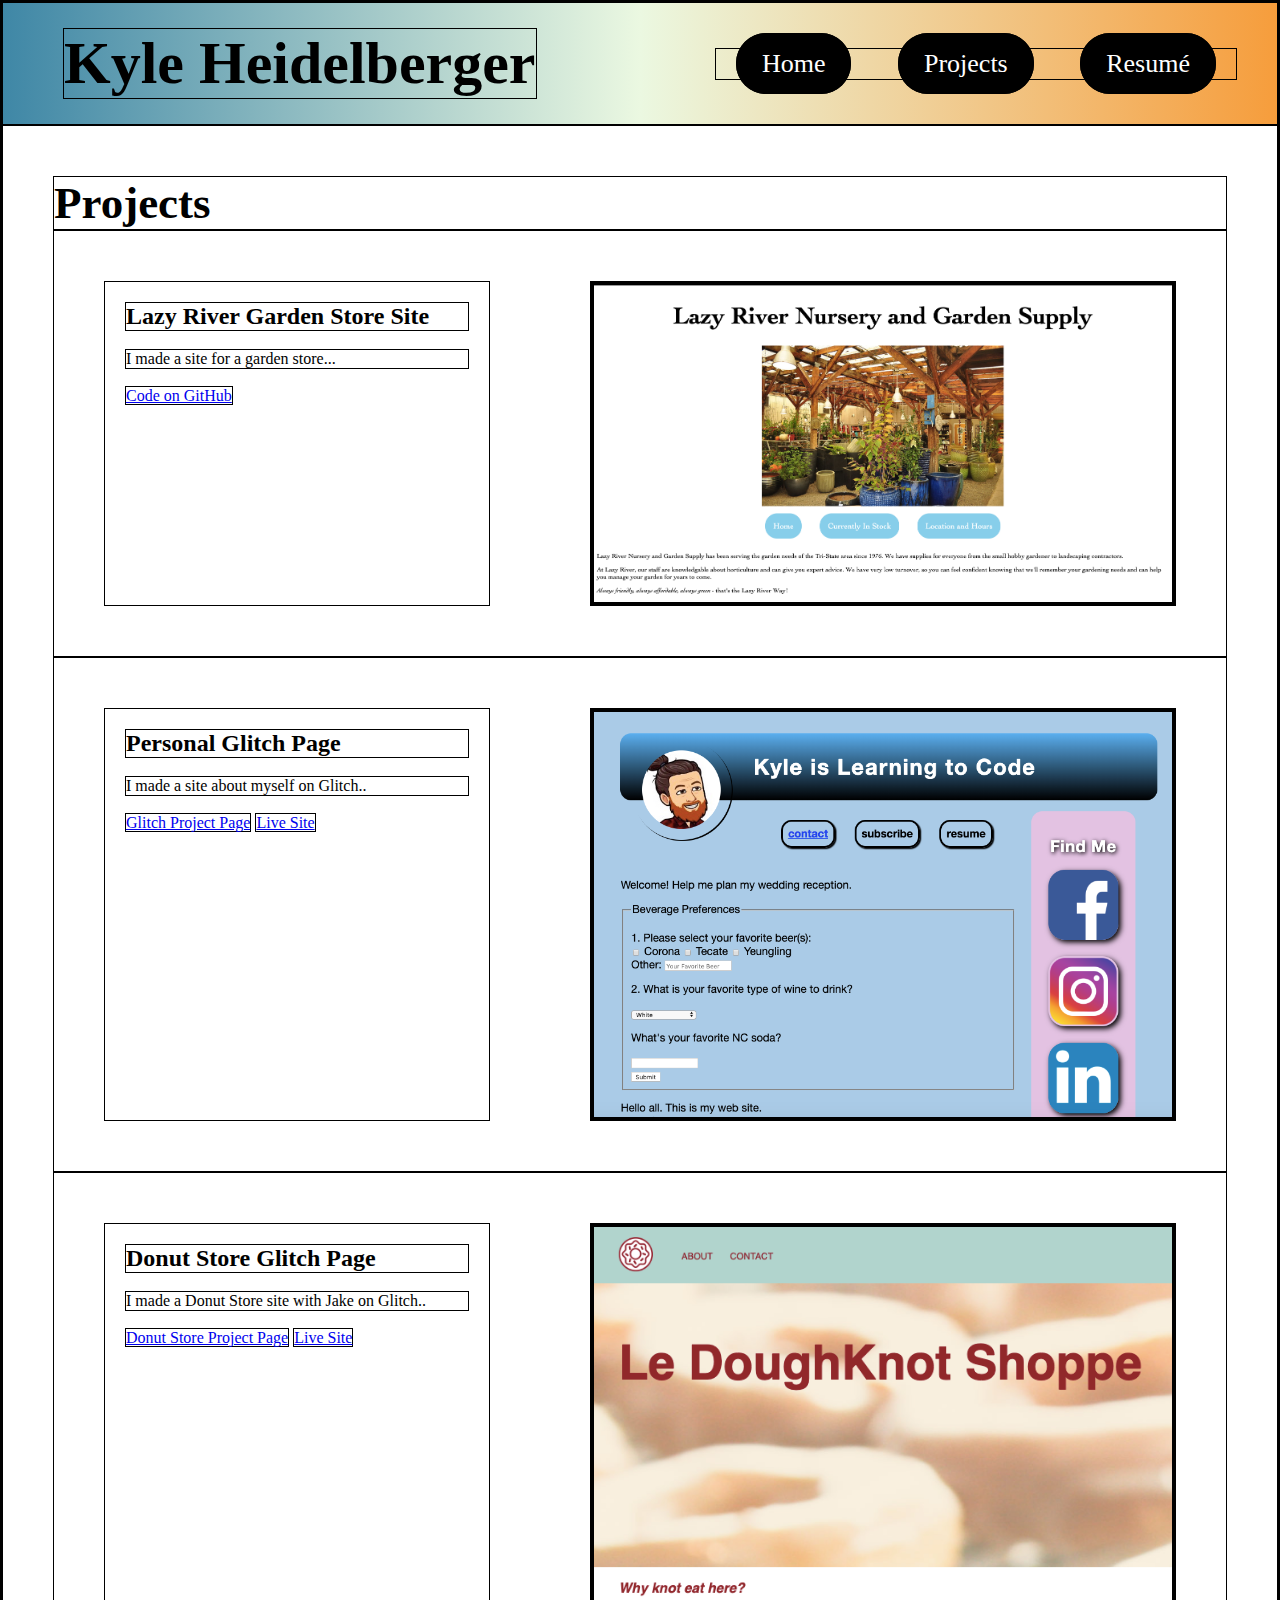
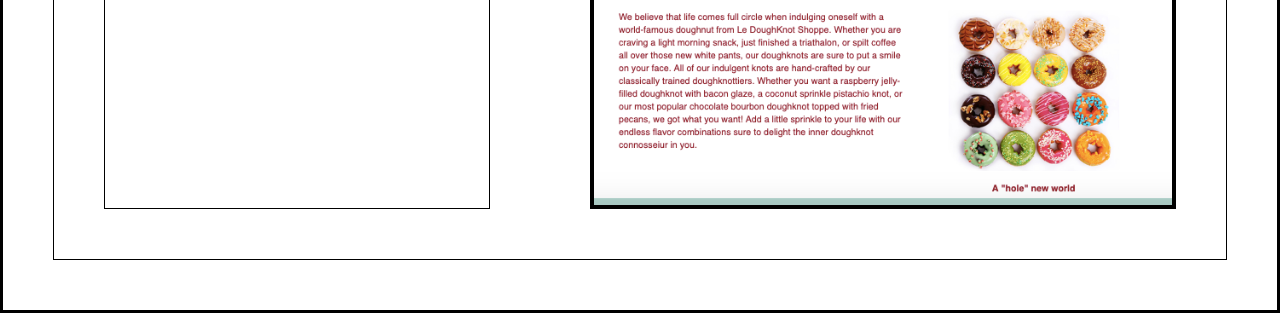
==== projects.html @ 4ced9032 "add images and descriptions of two glitch projects to projects page" ====
<!DOCTYPE html>
<html lang="en">
<head>
    <meta charset="UTF-8">
    <meta name="viewport" content="width=device-width, initial-scale=1.0">
    <meta http-equiv="X-UA-Compatible" content="ie=edge">
    <title>Kyle Heidelberger</title>
    <link rel="stylesheet" href="style.css">
</head>
<body>
    <header class="page-header">
        <h1 class="heading">Kyle Heidelberger</h1>
        <nav class="nav-bar">
            <a href="index.html" class="barLink">Home</a>
            <a href="projects.html" class="barLink">Projects</a>
            <a href="resume.html" class="barLink">Resumé</a>
        </nav>
    </header>
    
    <main>
        <h2 class="pageTitle">Projects</h2>
        <div class="proj">
            <div class="projDesc">
                <h2 class="projName">Lazy River Garden Store Site</h2><br>
                <p>I made a site for a garden store...</p><br>
                <a href="https://github.com/momentum-cohort-2019-05/w1d2-small-business-html-kyleheidelberger">Code on GitHub</a>
            </div>
            
            <img src="images/lazyRiver.png" class="projImg" alt="The Lazy River store home page">
        </div>
        <div class="proj">
            <div class="projDesc">
                <h2 class="projName">Personal Glitch Page</h2><br>
                <p>I made a site about myself on Glitch..</p><br>
                <a href="https://glitch.com/~therapeutic-wave">Glitch Project Page</a>
                <a href="https://therapeutic-wave.glitch.me/">Live Site</a>
            </div>
            
            <img src="images/glitchsite.png" class="projImg" alt="My Glitch page">
        </div>
        <div class="proj">
            <div class="projDesc">
                <h2 class="projName">Donut Store Glitch Page</h2><br>
                <p>I made a Donut Store site with Jake on Glitch..</p><br>
                <a href="https://glitch.com/~peach-paddleboat">Donut Store Project Page</a>
                <a href="https://peach-paddleboat.glitch.me/">Live Site</a>
            </div>
            
            <img src="images/donut.png" class="projImg" alt="Glitch Donut Shop page">
        </div>
    </main>
</body>
</html>
---- style.css ----
*	{
	box-sizing: border-box;
	margin: 0;
    padding: 0;
    border: 1px solid black;

}

body    {
    font-family: Cambria, Cochin, Georgia, Times, 'Times New Roman', serif;
    /* background-image: linear-gradient(rgba(0, 0, 255, 0.5), rgba(35, 172, 42, 0.5)); */
}

main    {
    padding: 50px;
}

img{
    max-width: 100%;
}

h3  {
    font-size: 5rem;
}

h4  {
    font-size: 4rem;
}

h5  {
    font-size: 3rem;
}

h6  {
    font-size: 2rem;
}

p   {
    font-size: 1rem;
}

.page-header    {
    background: linear-gradient(0.25turn, #3f87a6, #ebf8e1, #f69d3c);
    display: flex;
    justify-content: space-between;
    padding: 5px 40px;
    align-items: center;
    flex-shrink: 1;
}

.heading  {
    font-size: 60px;
    margin: 20px;
}

.nav-bar {
    font-size: 26px;
}

.barLink    {
    padding: 15px 25px 15px 25px;
    background-color: black;
    margin: 0px 20px 0px 20px;
    border-radius: 30px;
}

.pageTitle  {
    font-size: 45px;
    display: block;
}

.name   {
    font-size: 45px;
}

.proj   {
    display: flex;
}

.projDesc   {
    padding: 20px;
    margin: 50px;
    width: 500px;
}

.projImg    {
    width: 50%;
    height: 50%;
    margin: 50px;
    border: 4px solid black;
}

a.barLink:link  {
    color: white;
    text-decoration: none;
}

a.barLink:visited   {
    color: white;
}

a.barLink:hover{
    color:dodgerblue;
}

.profile    {
    padding: 10px;
    margin: 10px;
}

.kyle   {
    width: 300px;
    border: 2px solid black;
}

.headshot   {
    float: left;
    display: block;
}

.bio    {
    display: inline-block;
    padding: 40px;
}

.contact, .dates    {
    float: right;
}
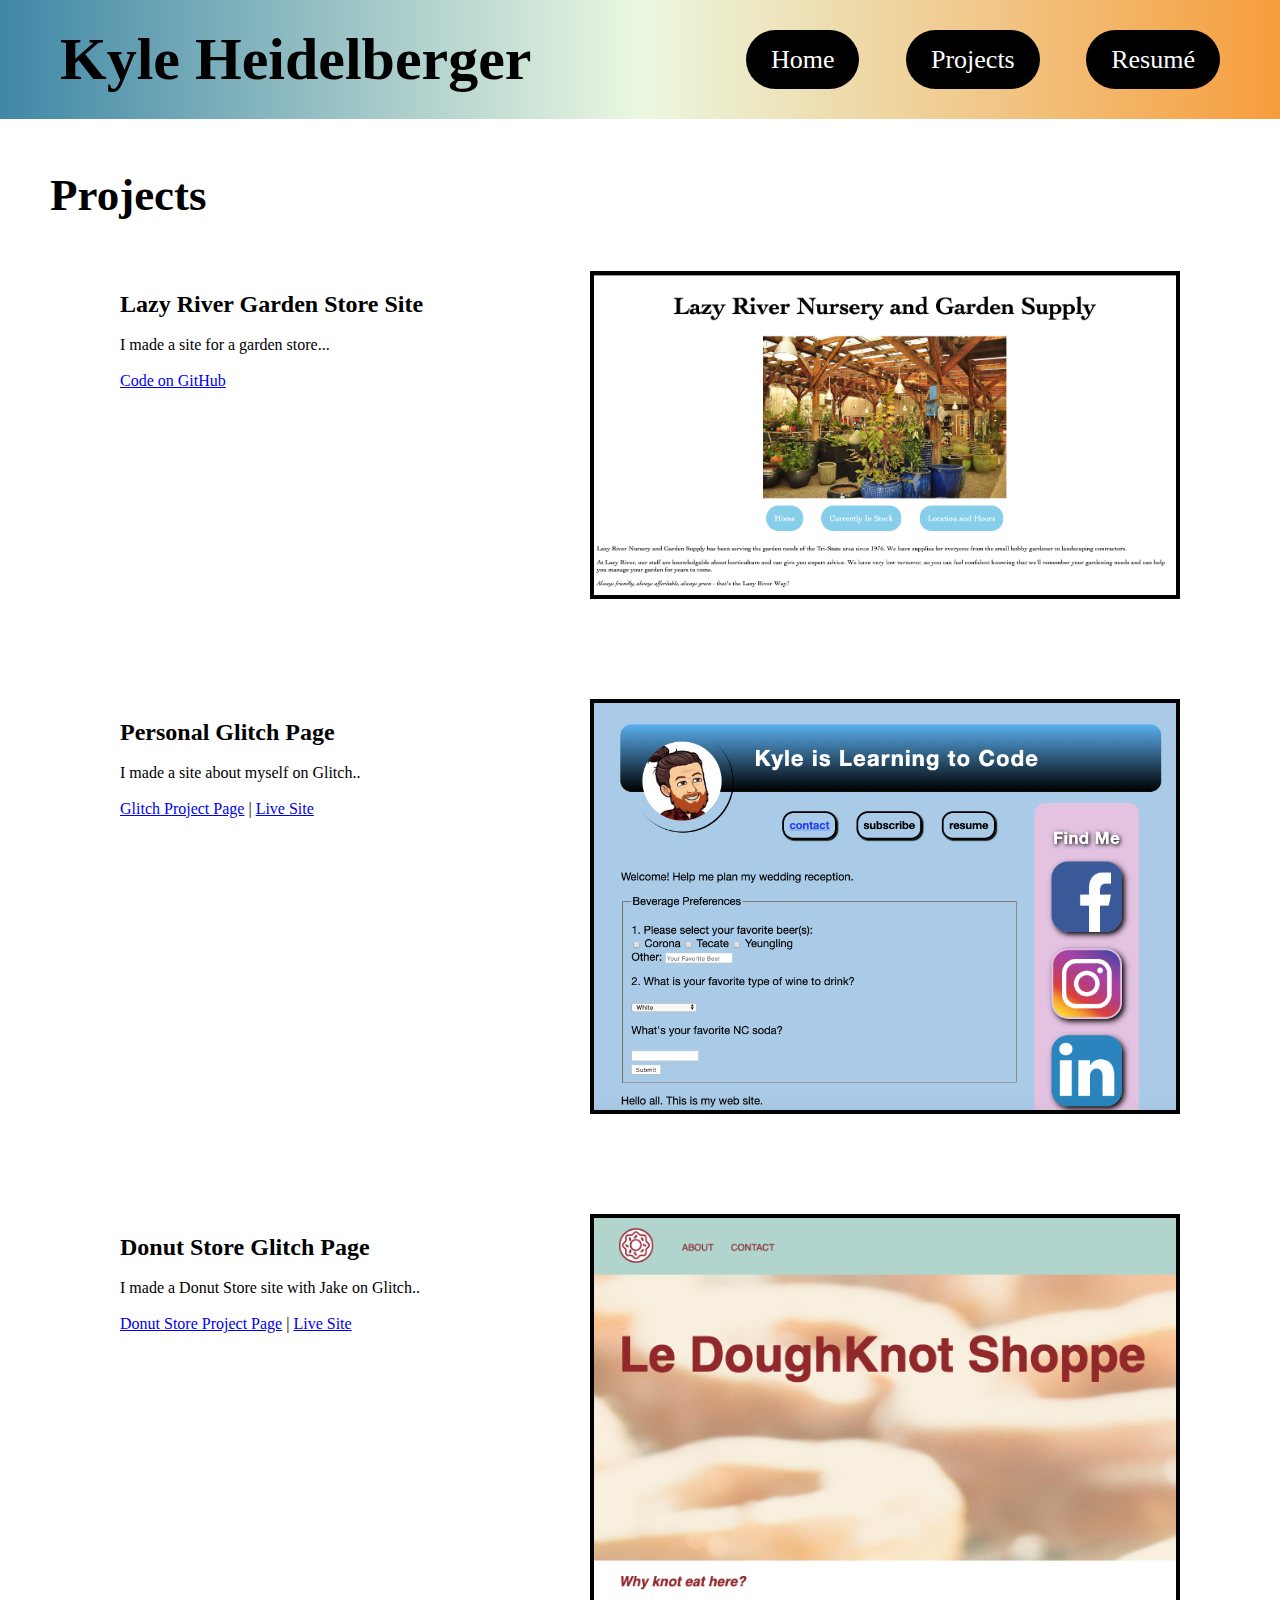
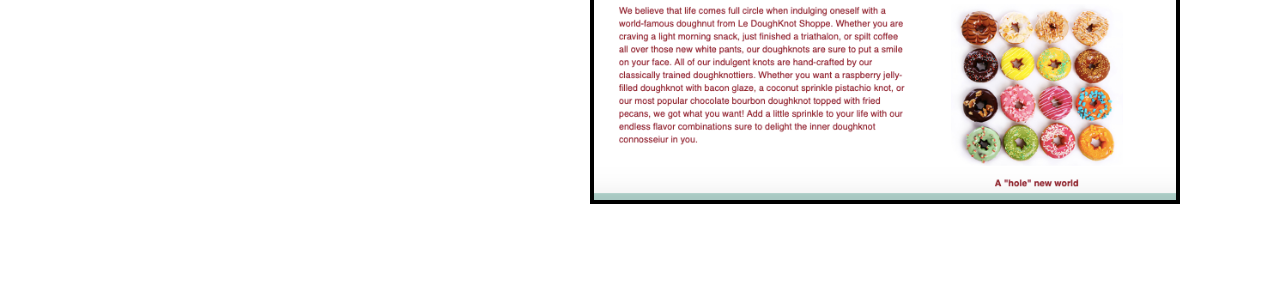
==== commit 4b3636f7: "add flexboxes to resume and style font sizes" ====
--- a/projects.html
+++ b/projects.html
@@ -32,7 +32,7 @@
             <div class="projDesc">
                 <h2 class="projName">Personal Glitch Page</h2><br>
                 <p>I made a site about myself on Glitch..</p><br>
-                <a href="https://glitch.com/~therapeutic-wave">Glitch Project Page</a>
+                <a href="https://glitch.com/~therapeutic-wave">Glitch Project Page</a> |
                 <a href="https://therapeutic-wave.glitch.me/">Live Site</a>
             </div>
             
@@ -42,7 +42,7 @@
             <div class="projDesc">
                 <h2 class="projName">Donut Store Glitch Page</h2><br>
                 <p>I made a Donut Store site with Jake on Glitch..</p><br>
-                <a href="https://glitch.com/~peach-paddleboat">Donut Store Project Page</a>
+                <a href="https://glitch.com/~peach-paddleboat">Donut Store Project Page</a> |
                 <a href="https://peach-paddleboat.glitch.me/">Live Site</a>
             </div>
             
--- a/style.css
+++ b/style.css
@@ -1,9 +1,9 @@
 *	{
-	box-sizing: border-box;
-	margin: 0;
+    box-sizing: border-box;
+    margin: 0;
     padding: 0;
-    border: 1px solid black;
-
+    /* border: 1px solid black; */
+    
 }
 
 body    {
@@ -17,6 +17,10 @@
 
 img{
     max-width: 100%;
+}
+
+/* h2  {
+    font-size: 6rem;
 }
 
 h3  {
@@ -37,7 +41,7 @@
 
 p   {
     font-size: 1rem;
-}
+} */
 
 .page-header    {
     background: linear-gradient(0.25turn, #3f87a6, #ebf8e1, #f69d3c);
@@ -69,9 +73,9 @@
     display: block;
 }
 
-.name   {
+/* .name   {
     font-size: 45px;
-}
+} */
 
 .proj   {
     display: flex;
@@ -114,16 +118,51 @@
 }
 
 .headshot   {
-    float: left;
-    display: block;
+    flex: 0 1 30%;
 }
 
 .bio    {
-    display: inline-block;
-    padding: 40px;
+    display: flex;
+}
+
+.textRight  {
+    flex: 0 1 70%;
+}
+
+/* Resume */
+
+.resume {
+
+}
+
+.resumeBox  {
+    display: flex;
+    justify-content: space-between;
+    align-items: center;
 }
 
 .contact, .dates    {
-    float: right;
+    /* float: right; */
 }
 
+.company, .university    {
+    /* font-color: pink;  not working */
+    font-size: 100px;
+}
+
+hr  {
+    border: none;
+    border-top: 3px double black;
+    color: black;
+    overflow: visible;
+    text-align: center;
+    height: 5px;
+}
+
+hr::after   {
+    background: #ffffff;
+    content: "H";
+    padding: 0 4px;
+    position: relative;
+    top: -13px;
+}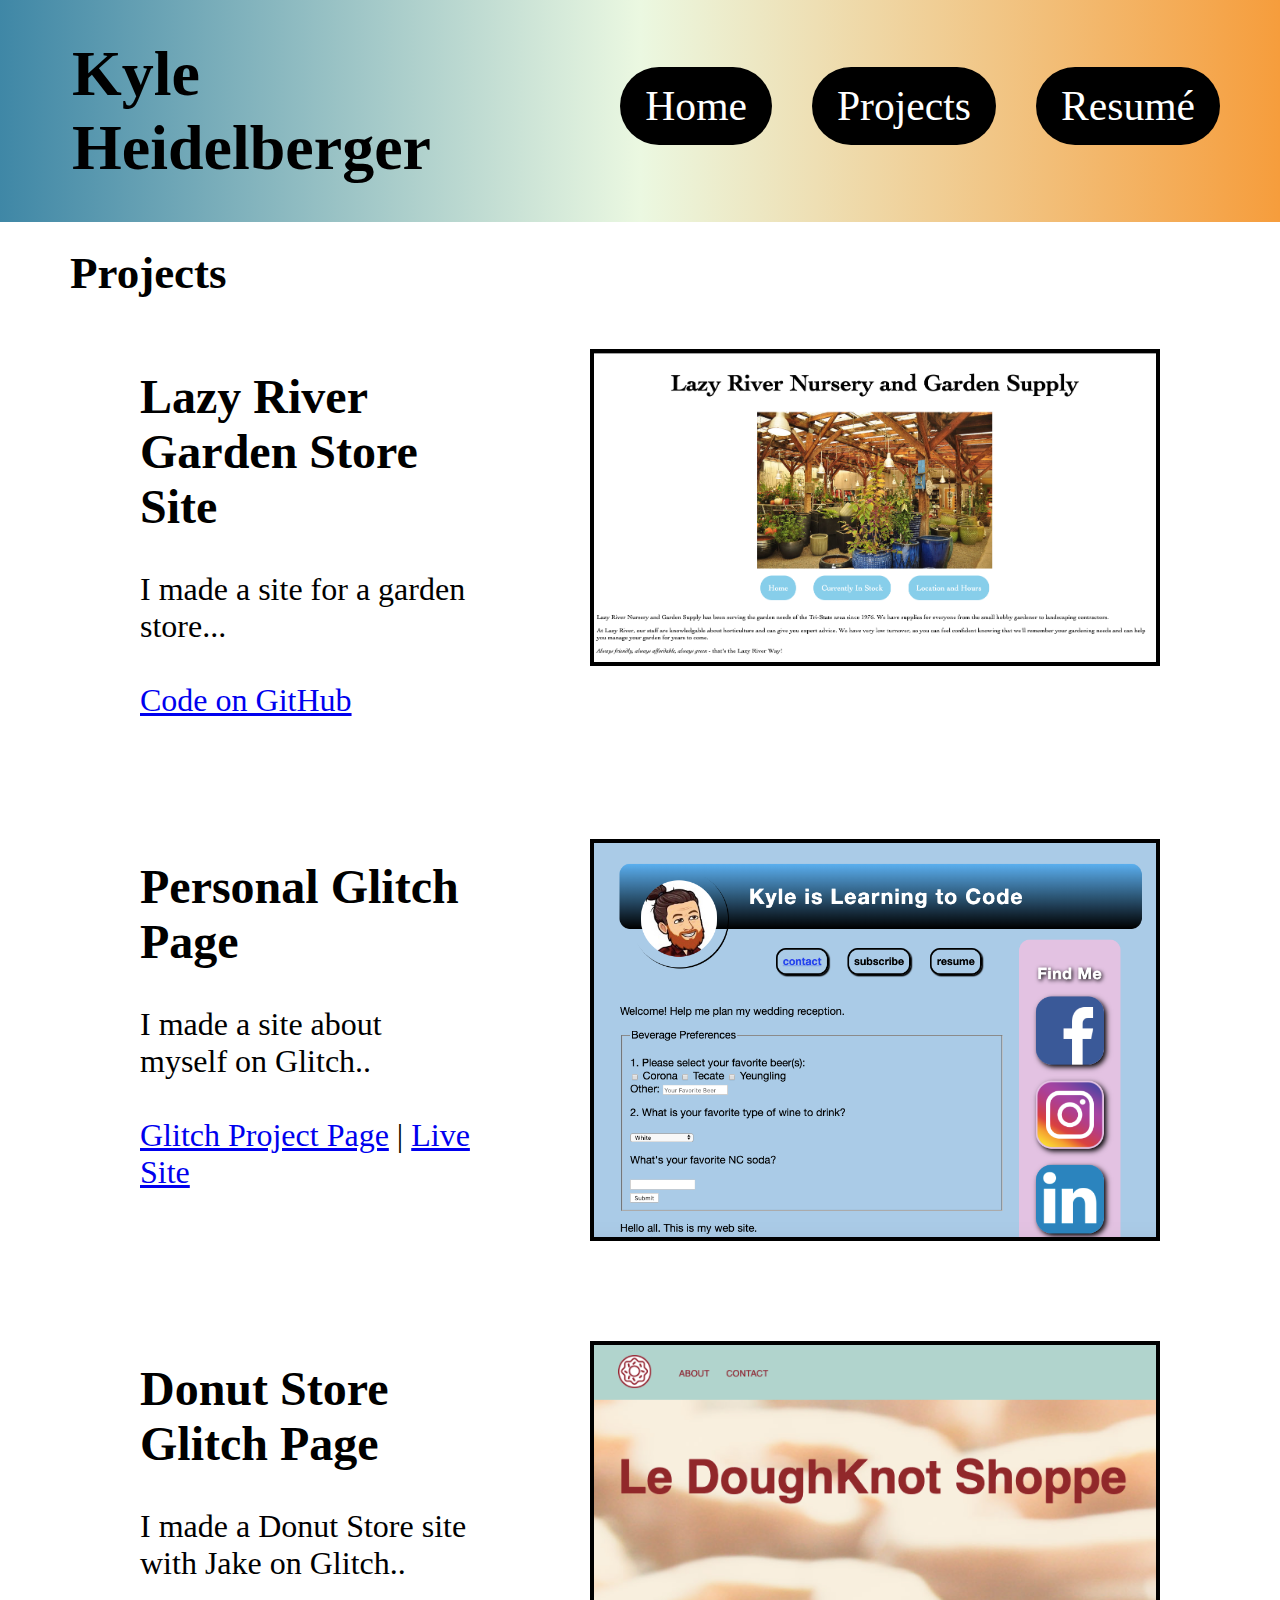
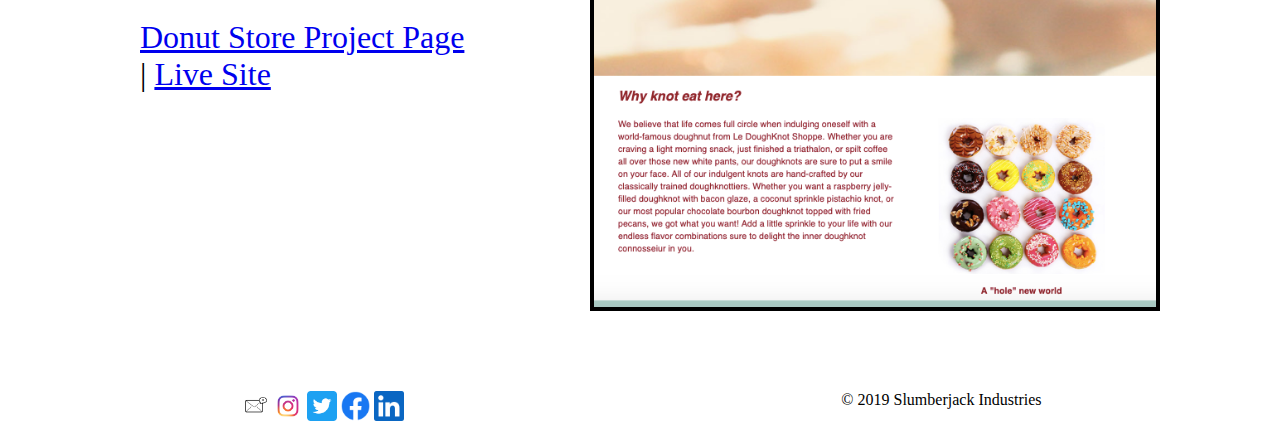
==== commit d3d63555: "add footer with email and social media links and icons to all pages" ====
--- a/projects.html
+++ b/projects.html
@@ -49,5 +49,15 @@
             <img src="images/donut.png" class="projImg" alt="Glitch Donut Shop page">
         </div>
     </main>
+    <footer class="footer">
+        <div class="social-media">
+            <a href="mailto:kyle.heidelberger@gmail.com"><img src="images/icons8-secured-letter-100.png" class="email"></a>
+            <a href="https://www.instagram.com/kyletheslumberjack/"><img src="images/IG_Glyph_Fill.png" class="instagram"></a>
+            <a href="https://twitter.com/kieale"><img src="images/Twitter_Social_Icon_Rounded_Square_Color.png" class="twitter"></a>
+            <a href="https://www.facebook.com/kyle.heidelberger"><img src="images/f_logo_RGB-Blue_72.png" class="facebook"></a>
+            <a href ="www.linkedin.com/in/kyle-heidelberger"><img src="images/In-Blue-72.png" class="linkedIn"></a>    
+        </div>
+        <p>&copy; 2019 Slumberjack Industries</p>
+    </footer>
 </body>
 </html>--- a/style.css
+++ b/style.css
@@ -6,153 +6,135 @@
     
 }
 
+/* element selectors */
+
 body    {
     font-family: Cambria, Cochin, Georgia, Times, 'Times New Roman', serif;
-    /* background-image: linear-gradient(rgba(0, 0, 255, 0.5), rgba(35, 172, 42, 0.5)); */
+    margin: 0 auto;
 }
 
 main    {
-    padding: 50px;
-}
-
-img{
+    padding: 10px 20px;
+}
+
+img {
     max-width: 100%;
 }
 
-/* h2  {
-    font-size: 6rem;
-}
-
-h3  {
-    font-size: 5rem;
-}
-
-h4  {
-    font-size: 4rem;
-}
-
-h5  {
-    font-size: 3rem;
-}
-
-h6  {
-    font-size: 2rem;
-}
-
-p   {
-    font-size: 1rem;
-} */
+/* on all pages */
 
 .page-header    {
     background: linear-gradient(0.25turn, #3f87a6, #ebf8e1, #f69d3c);
+    padding: 5px 40px;
+    width: 100%;
+    height: 20%;
+}
+
+.heading  {
+    font-size: 2em;
+    margin: .5em;
+}
+
+.nav-bar {
+    font-size: .75em;
     display: flex;
-    justify-content: space-between;
-    padding: 5px 40px;
+    justify-content: space-around;
     align-items: center;
-    flex-shrink: 1;
-}
-
-.heading  {
-    font-size: 60px;
-    margin: 20px;
-}
-
-.nav-bar {
-    font-size: 26px;
+    margin-bottom: 10px;
 }
 
 .barLink    {
-    padding: 15px 25px 15px 25px;
+    padding: 5px 15px 5px 15px;
     background-color: black;
-    margin: 0px 20px 0px 20px;
-    border-radius: 30px;
+    border-radius: 2em;
 }
 
 .pageTitle  {
-    font-size: 45px;
+    font-size: 3em;
     display: block;
 }
 
-/* .name   {
-    font-size: 45px;
-} */
-
-.proj   {
-    display: flex;
-}
-
-.projDesc   {
-    padding: 20px;
-    margin: 50px;
-    width: 500px;
-}
-
-.projImg    {
-    width: 50%;
-    height: 50%;
-    margin: 50px;
-    border: 4px solid black;
-}
-
-a.barLink:link  {
+a.barLink  {
     color: white;
     text-decoration: none;
 }
 
-a.barLink:visited   {
-    color: white;
-}
-
-a.barLink:hover{
-    color:dodgerblue;
-}
-
-.profile    {
+.footer {
+    margin: 20px;
+}
+
+.email, .twitter, .linkedIn, .facebook, .instagram  {
+    height: 30px;
+}
+
+/* Home page */
+
+/* .profile    {
     padding: 10px;
     margin: 10px;
-}
+} */
 
 .kyle   {
-    width: 300px;
-    border: 2px solid black;
+    width: 75%;
+    max-width: 400px;
+    border: 8px solid black;
+    border-radius: 40px;
 }
 
 .headshot   {
-    flex: 0 1 30%;
 }
 
 .bio    {
-    display: flex;
+
 }
 
 .textRight  {
-    flex: 0 1 70%;
+    margin-top: 10px;
+}
+
+/* Project page */
+
+.proj   {
+}
+
+.projDesc   {
+    margin: 10px;
+    width: 75%;
+    max-width: 90%;
+}
+
+.projImg    {
+    width: 75%;
+    margin: 10px;
+    border: 4px solid black;
+    max-width: 90%;
 }
 
 /* Resume */
 
 .resume {
-
+    
 }
 
 .resumeBox  {
-    display: flex;
-    justify-content: space-between;
-    align-items: center;
-}
-
-.contact, .dates    {
-    /* float: right; */
-}
-
-.company, .university    {
-    /* font-color: pink;  not working */
-    font-size: 100px;
+    
+}
+
+.resume h3 {
+    font-size: 2em;
+}
+
+.contact    {
+    font-size: 1em;
+}
+
+.dates  {
+    font-size:  1em;
 }
 
 hr  {
     border: none;
-    border-top: 3px double black;
+    border-top: 5px double black;
     color: black;
     overflow: visible;
     text-align: center;
@@ -162,7 +144,271 @@
 hr::after   {
     background: #ffffff;
     content: "H";
+    font-size: 30px;
     padding: 0 4px;
     position: relative;
-    top: -13px;
-}+    top: -25px;
+}
+
+.statement  {
+    font-size: 1em;
+}
+
+.resumeSection  {
+    font-size: 1.5em;
+    font-family: Verdana, Geneva, Tahoma, sans-serif;
+    font-variant-caps: small-caps;
+}
+
+.company, .university    {
+    font-size: 1.25em;
+    font-weight: bold;
+}
+
+.job-title {
+    font-size: 1em;
+    font-variant-caps: small-caps;
+}
+
+.job-description, .degree   {
+    font-size:  1em;
+}
+
+.resume *    {
+    padding: 5px 0px;
+}
+
+/*    Media Queries   */
+
+/* Tablet Display */
+
+@media screen and (min-width:768px)    {
+    
+    main    {
+        margin: 15px 25px;
+    }
+    
+    /* on all pages */
+    
+    .heading  {
+        font-size: 3em;
+        margin: .5em;
+    }
+    
+    .nav-bar {
+        font-size: 2em;
+    }
+    
+    .pageTitle  {
+        font-size: 4em;
+    }
+
+    .footer {
+        display: flex;
+        justify-content: space-around;
+    }
+    
+    /* Home page */
+  
+    
+    /* Project page */
+    
+    .projDesc   {
+        margin: 10px;
+        width: 75%;
+        max-width: 90%;
+        font-size: 2em;
+    }
+    
+    .projImg    {
+        width: 75%;
+        margin: 10px;
+        border: 4px solid black;
+        max-width: 90%;
+    }
+    
+    /* Resume */
+    
+    .resume h3 {
+        font-size: 4em;
+    }
+    
+    .contact    {
+        font-size: 2em;
+    }
+    
+    .dates  {
+        font-size:  2em;
+    }
+    
+    .statement  {
+        font-size: 2em;
+    }
+    
+    .resumeSection  {
+        font-size: 3em;
+    }
+    
+    .company, .university    {
+        font-size: 2.5em;
+    }
+    
+    .job-title, .degree {
+        font-size: 2em;
+    }
+    
+    .job-description    {
+        font-size:  2em;
+    }
+    
+}
+
+/* Large Display */
+
+@media screen and (min-width:1130px)    {
+    
+    main    {
+        margin: 15px 50px;
+    }
+    
+    .page-header    {
+        background: linear-gradient(0.25turn, #3f87a6, #ebf8e1, #f69d3c);
+        display: flex;
+        justify-content: space-between;
+        align-items: center;
+        padding: 5px 40px;
+        height: 20%;
+    }
+    
+    .heading  {
+        font-size: 4em;
+        margin: .5em;
+    }
+    
+    .nav-bar {
+        font-size: 2.6em;
+    }
+    
+    .barLink    {
+        padding: 15px 25px 15px 25px;
+        background-color: black;
+        margin: 0px 20px 0px 20px;
+        border-radius: 2em;
+    }
+    
+    .pageTitle  {
+        font-size: 45px;
+        display: block;
+    }
+    
+    .proj   {
+        display: flex;
+    }
+    
+    .projDesc   {
+        padding: 20px;
+        margin: 50px;
+        width: 500px;
+    }
+    
+    .projImg    {
+        width: 50%;
+        height: 50%;
+        margin: 50px;
+        border: 4px solid black;
+    }
+    
+    a.barLink:link  {
+        color: white;
+        text-decoration: none;
+    }
+    
+    a.barLink:visited   {
+        color: white;
+    }
+    
+    a.barLink:hover{
+        color:dodgerblue;
+    }
+    
+    /* .profile    {
+        padding: 10px;
+        margin: 10px;
+    } */
+    
+    .kyle   {
+        width: 300px;
+        border: 2px solid black;
+    }
+    
+    .headshot   {
+        flex: 0 1 30%;
+    }
+    
+    .bio    {
+        display: flex;
+    }
+    
+    .textRight  {
+        flex: 0 1 70%;
+    }
+    
+    /* Resume */
+    
+    .resumeBox  {
+        display: flex;
+        justify-content: space-between;
+        align-items: center;
+    }
+    
+    .resume h3 {
+        font-size: 50px;
+    }
+    
+    .contact, .dates    {
+        /* float: right; */
+        font-size: 20px;
+        text-align: right;
+    }
+    
+    hr  {
+        border: none;
+        border-top: 5px double black;
+        color: black;
+        overflow: visible;
+        text-align: center;
+        height: 5px;
+    }
+    
+    hr::after   {
+        background: #ffffff;
+        content: "H";
+        font-size: 30px;
+        padding: 0 4px;
+        position: relative;
+        top: -24px;
+    }
+    
+    .statement  {
+        font-size: 25px;
+    }
+    
+    .resumeSection  {
+        font-size: 30px;
+        font-family: 'Courier New', Courier, monospace;
+    }
+    
+    .company, .university    {
+        font-size: 26px;
+        font-weight: bold;
+    }
+    
+    .job-title, .degree {
+        font-size: 20px;
+    }
+    
+    .resume *    {
+        padding: 5px 0px;
+    }
+    
+}
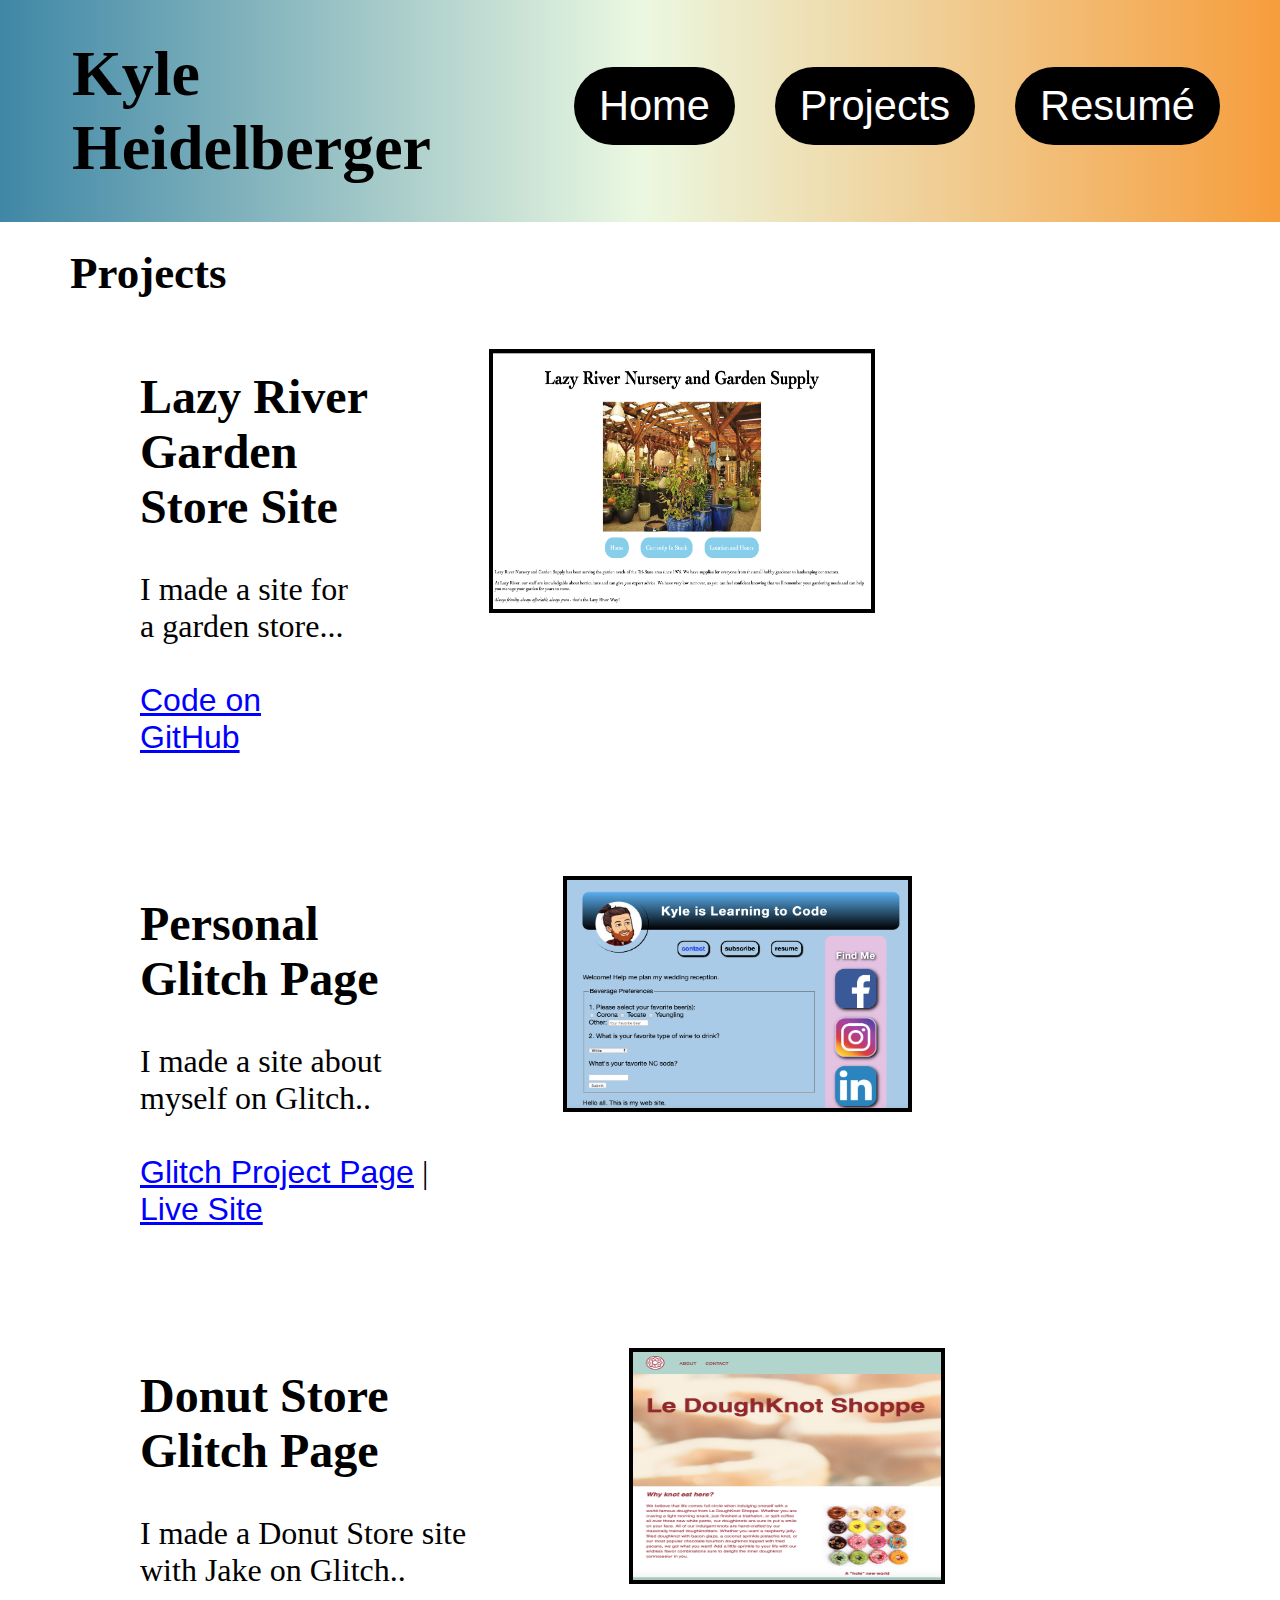
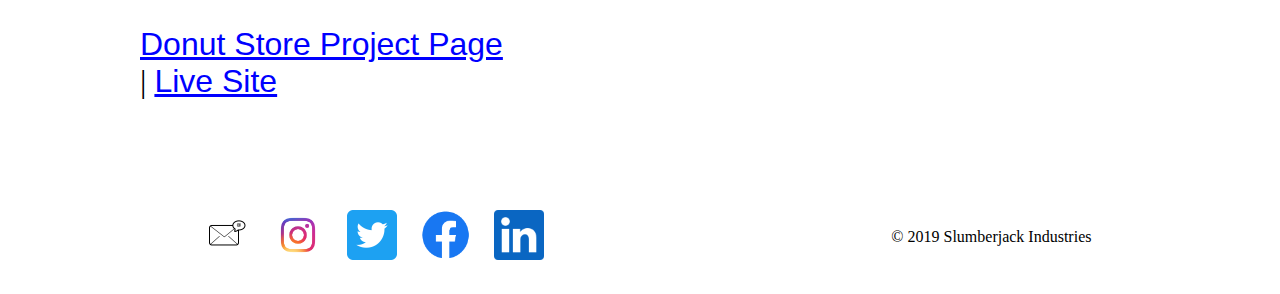
==== commit bf9ce743: "change size of social icons for tablet and desktop; make images on project page clickthrough to site" ====
--- a/projects.html
+++ b/projects.html
@@ -26,7 +26,7 @@
                 <a href="https://github.com/momentum-cohort-2019-05/w1d2-small-business-html-kyleheidelberger">Code on GitHub</a>
             </div>
             
-            <img src="images/lazyRiver.png" class="projImg" alt="The Lazy River store home page">
+            <a href="https://github.com/momentum-cohort-2019-05/w1d2-small-business-html-kyleheidelberger"><img src="images/lazyRiver.png" class="projImg" alt="The Lazy River store home page"></a>
         </div>
         <div class="proj">
             <div class="projDesc">
@@ -36,7 +36,7 @@
                 <a href="https://therapeutic-wave.glitch.me/">Live Site</a>
             </div>
             
-            <img src="images/glitchsite.png" class="projImg" alt="My Glitch page">
+            <a href="https://therapeutic-wave.glitch.me/"><img src="images/glitchsite.png" class="projImg" alt="My personal Glitch page"></a>
         </div>
         <div class="proj">
             <div class="projDesc">
@@ -46,7 +46,7 @@
                 <a href="https://peach-paddleboat.glitch.me/">Live Site</a>
             </div>
             
-            <img src="images/donut.png" class="projImg" alt="Glitch Donut Shop page">
+            <a href="https://peach-paddleboat.glitch.me/"><img src="images/donut.png" class="projImg" alt="Glitch Donut Shop page"></a>
         </div>
     </main>
     <footer class="footer">
--- a/style.css
+++ b/style.css
@@ -59,20 +59,27 @@
     text-decoration: none;
 }
 
+a   {
+    color: blue;
+    font-family: Arial, Helvetica, sans-serif;
+}
+
 .footer {
     margin: 20px;
 }
 
 .email, .twitter, .linkedIn, .facebook, .instagram  {
     height: 30px;
+    margin: 10px;
+}
+
+.copyright  {
+    text-align: center;
 }
 
 /* Home page */
 
-/* .profile    {
-    padding: 10px;
-    margin: 10px;
-} */
+
 
 .kyle   {
     width: 75%;
@@ -81,11 +88,13 @@
     border-radius: 40px;
 }
 
-.headshot   {
-}
-
-.bio    {
-
+.name   {
+    padding: 2px 0px;
+    font-variant-caps: small-caps;
+}
+
+.current-title  {
+    
 }
 
 .textRight  {
@@ -206,11 +215,23 @@
     .footer {
         display: flex;
         justify-content: space-around;
+        align-items: center;
+    }
+
+    .email, .twitter, .linkedIn, .facebook, .instagram  {
+        height: 50px;
+    }
+
+    .copyright  {
+        font-size: 1.5em;
     }
     
     /* Home page */
   
-    
+    .textRight  {
+        font-size: 2em;
+    }
+
     /* Project page */
     
     .projDesc   {
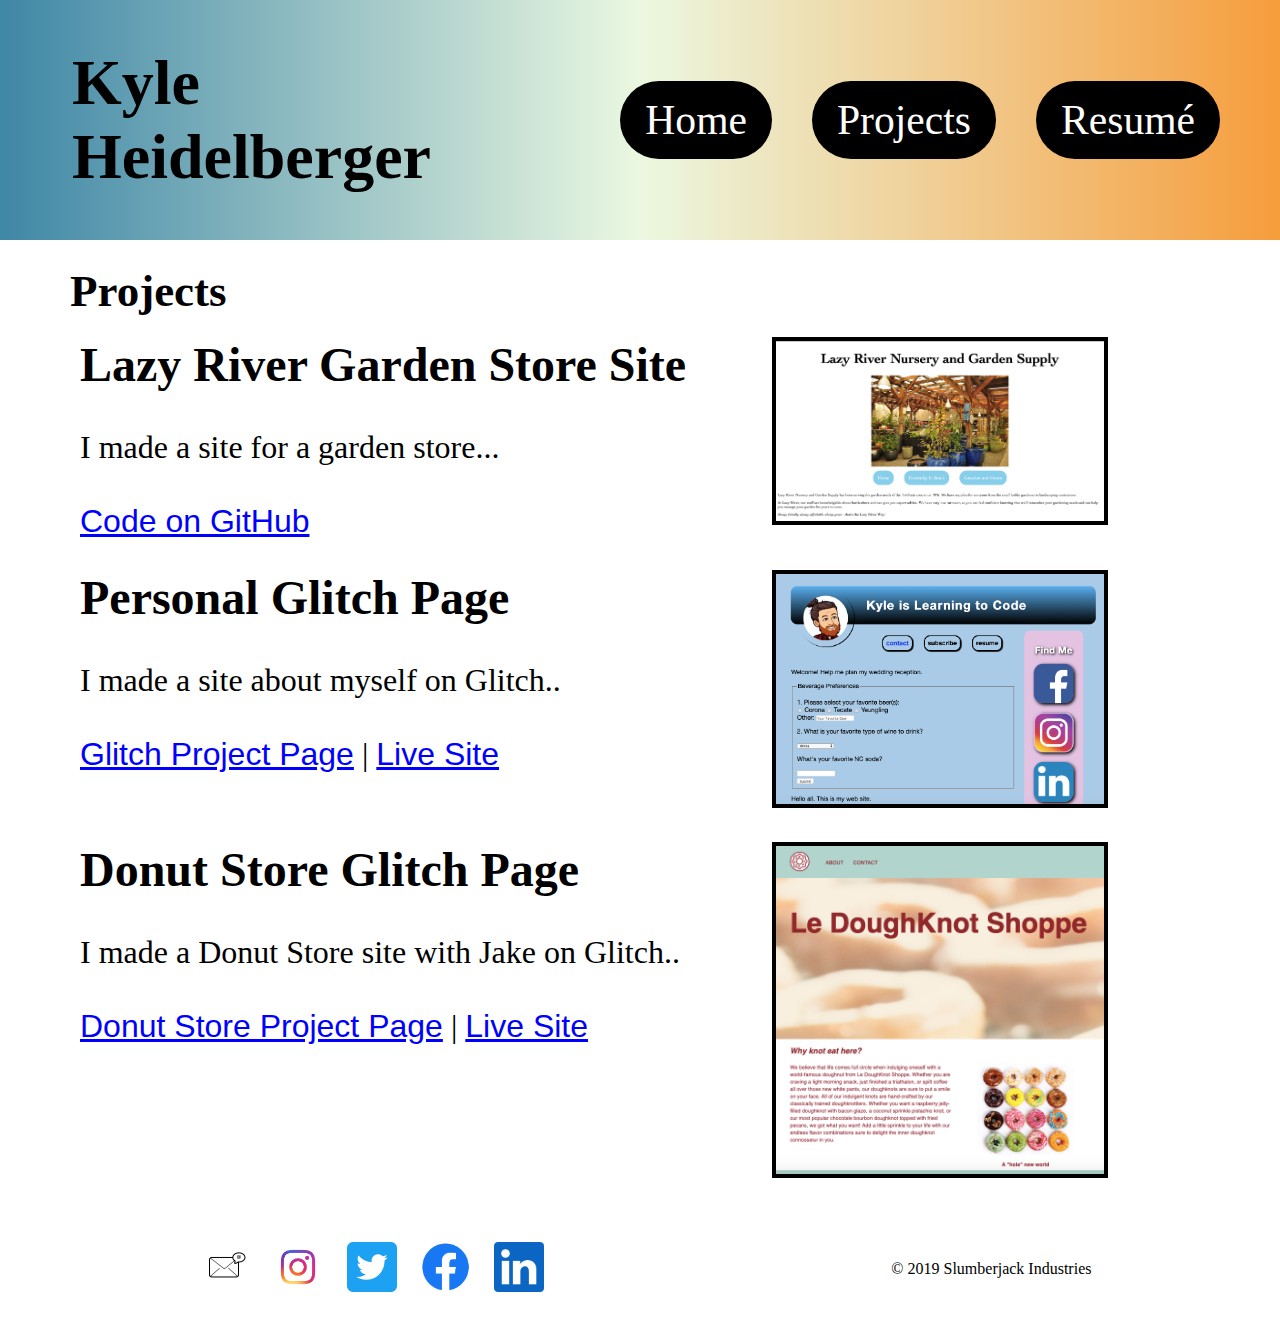
==== commit dd902020: "fix projects page layout; modify padding of header" ====
--- a/projects.html
+++ b/projects.html
@@ -26,7 +26,7 @@
                 <a href="https://github.com/momentum-cohort-2019-05/w1d2-small-business-html-kyleheidelberger">Code on GitHub</a>
             </div>
             
-            <a href="https://github.com/momentum-cohort-2019-05/w1d2-small-business-html-kyleheidelberger"><img src="images/lazyRiver.png" class="projImg" alt="The Lazy River store home page"></a>
+            <div class="project-Img"><a href="https://github.com/momentum-cohort-2019-05/w1d2-small-business-html-kyleheidelberger"><img src="images/lazyRiver.png" class="projImg" alt="The Lazy River store home page"></a></div>
         </div>
         <div class="proj">
             <div class="projDesc">
@@ -36,7 +36,7 @@
                 <a href="https://therapeutic-wave.glitch.me/">Live Site</a>
             </div>
             
-            <a href="https://therapeutic-wave.glitch.me/"><img src="images/glitchsite.png" class="projImg" alt="My personal Glitch page"></a>
+            <div class="project-Img"><a href="https://therapeutic-wave.glitch.me/"><img src="images/glitchsite.png" class="projImg" alt="My personal Glitch page"></a></div>
         </div>
         <div class="proj">
             <div class="projDesc">
@@ -46,7 +46,7 @@
                 <a href="https://peach-paddleboat.glitch.me/">Live Site</a>
             </div>
             
-            <a href="https://peach-paddleboat.glitch.me/"><img src="images/donut.png" class="projImg" alt="Glitch Donut Shop page"></a>
+            <div class="project-Img"><a href="https://peach-paddleboat.glitch.me/"><img src="images/donut.png" class="projImg" alt="Glitch Donut Shop page"></a></div>
         </div>
     </main>
     <footer class="footer">
--- a/style.css
+++ b/style.css
@@ -25,14 +25,13 @@
 
 .page-header    {
     background: linear-gradient(0.25turn, #3f87a6, #ebf8e1, #f69d3c);
-    padding: 5px 40px;
+    padding: 14px 40px;
     width: 100%;
-    height: 20%;
 }
 
 .heading  {
     font-size: 2em;
-    margin: .5em;
+    margin: 5px;
 }
 
 .nav-bar {
@@ -40,7 +39,7 @@
     display: flex;
     justify-content: space-around;
     align-items: center;
-    margin-bottom: 10px;
+    /* margin-bottom: 10px; */
 }
 
 .barLink    {
@@ -59,7 +58,7 @@
     text-decoration: none;
 }
 
-a   {
+main a   {
     color: blue;
     font-family: Arial, Helvetica, sans-serif;
 }
@@ -211,27 +210,27 @@
     .pageTitle  {
         font-size: 4em;
     }
-
+    
     .footer {
         display: flex;
         justify-content: space-around;
         align-items: center;
     }
-
+    
     .email, .twitter, .linkedIn, .facebook, .instagram  {
         height: 50px;
     }
-
+    
     .copyright  {
         font-size: 1.5em;
     }
     
     /* Home page */
-  
+    
     .textRight  {
         font-size: 2em;
     }
-
+    
     /* Project page */
     
     .projDesc   {
@@ -293,12 +292,9 @@
     }
     
     .page-header    {
-        background: linear-gradient(0.25turn, #3f87a6, #ebf8e1, #f69d3c);
         display: flex;
         justify-content: space-between;
         align-items: center;
-        padding: 5px 40px;
-        height: 20%;
     }
     
     .heading  {
@@ -322,40 +318,7 @@
         display: block;
     }
     
-    .proj   {
-        display: flex;
-    }
-    
-    .projDesc   {
-        padding: 20px;
-        margin: 50px;
-        width: 500px;
-    }
-    
-    .projImg    {
-        width: 50%;
-        height: 50%;
-        margin: 50px;
-        border: 4px solid black;
-    }
-    
-    a.barLink:link  {
-        color: white;
-        text-decoration: none;
-    }
-    
-    a.barLink:visited   {
-        color: white;
-    }
-    
-    a.barLink:hover{
-        color:dodgerblue;
-    }
-    
-    /* .profile    {
-        padding: 10px;
-        margin: 10px;
-    } */
+    /* Index / Bio */
     
     .kyle   {
         width: 300px;
@@ -372,6 +335,21 @@
     
     .textRight  {
         flex: 0 1 70%;
+    }
+    
+    /* Project Page */
+    
+    .proj   {
+        display: flex;
+        margin: 10px 0px;
+    }
+    
+    .projDesc   {
+        width: 60%;
+    }
+    
+    .project-Img    {
+        width: 40%;
     }
     
     /* Resume */
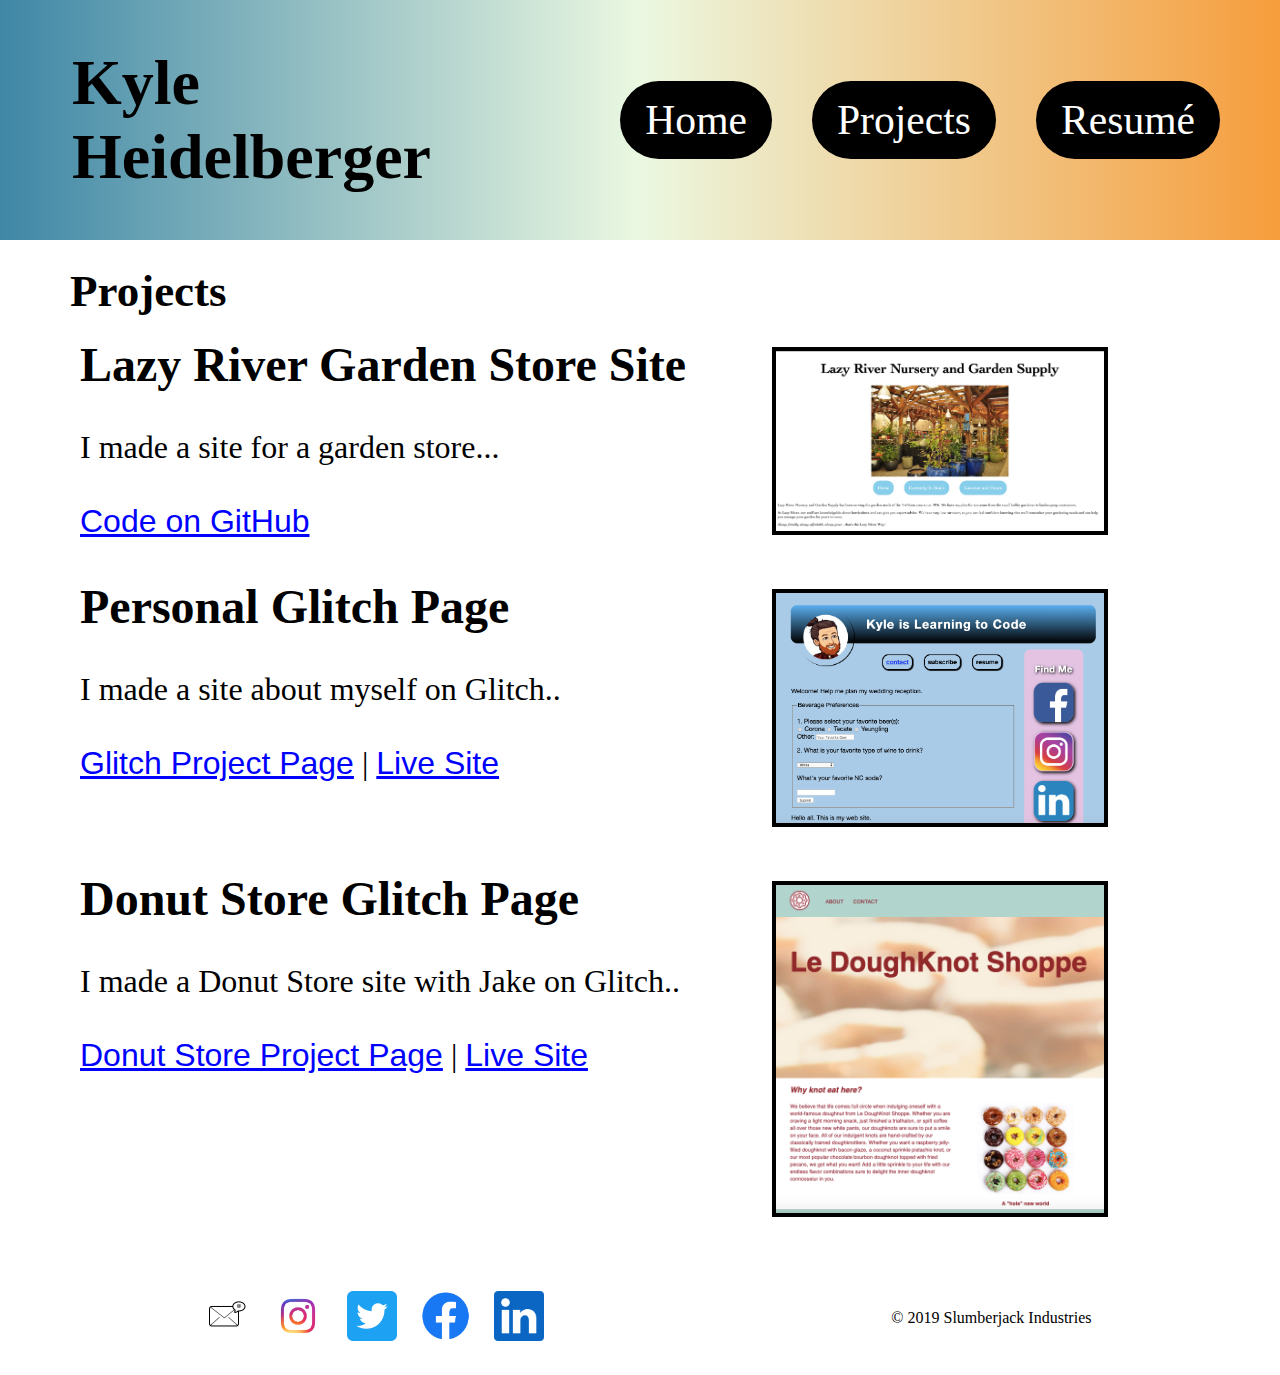
==== commit 927b6222: "add attributes to anchors so they open in new windows" ====
--- a/projects.html
+++ b/projects.html
@@ -23,39 +23,39 @@
             <div class="projDesc">
                 <h2 class="projName">Lazy River Garden Store Site</h2><br>
                 <p>I made a site for a garden store...</p><br>
-                <a href="https://github.com/momentum-cohort-2019-05/w1d2-small-business-html-kyleheidelberger">Code on GitHub</a>
+                <a href="https://github.com/momentum-cohort-2019-05/w1d2-small-business-html-kyleheidelberger" target="_blank">Code on GitHub</a>
             </div>
             
-            <div class="project-Img"><a href="https://github.com/momentum-cohort-2019-05/w1d2-small-business-html-kyleheidelberger"><img src="images/lazyRiver.png" class="projImg" alt="The Lazy River store home page"></a></div>
+            <div class="project-Img"><a href="https://github.com/momentum-cohort-2019-05/w1d2-small-business-html-kyleheidelberger" target="_blank"><img src="images/lazyRiver.png" class="projImg" alt="The Lazy River store home page"></a></div>
         </div>
         <div class="proj">
             <div class="projDesc">
                 <h2 class="projName">Personal Glitch Page</h2><br>
                 <p>I made a site about myself on Glitch..</p><br>
-                <a href="https://glitch.com/~therapeutic-wave">Glitch Project Page</a> |
-                <a href="https://therapeutic-wave.glitch.me/">Live Site</a>
+                <a href="https://glitch.com/~therapeutic-wave" target="_blank">Glitch Project Page</a> |
+                <a href="https://therapeutic-wave.glitch.me/" target="_blank">Live Site</a>
             </div>
             
-            <div class="project-Img"><a href="https://therapeutic-wave.glitch.me/"><img src="images/glitchsite.png" class="projImg" alt="My personal Glitch page"></a></div>
+            <div class="project-Img"><a href="https://therapeutic-wave.glitch.me/" target="_blank"><img src="images/glitchsite.png" class="projImg" alt="My personal Glitch page"></a></div>
         </div>
         <div class="proj">
             <div class="projDesc">
                 <h2 class="projName">Donut Store Glitch Page</h2><br>
                 <p>I made a Donut Store site with Jake on Glitch..</p><br>
-                <a href="https://glitch.com/~peach-paddleboat">Donut Store Project Page</a> |
-                <a href="https://peach-paddleboat.glitch.me/">Live Site</a>
+                <a href="https://glitch.com/~peach-paddleboat" target="_blank">Donut Store Project Page</a> |
+                <a href="https://peach-paddleboat.glitch.me/" target="_blank">Live Site</a>
             </div>
             
-            <div class="project-Img"><a href="https://peach-paddleboat.glitch.me/"><img src="images/donut.png" class="projImg" alt="Glitch Donut Shop page"></a></div>
+            <div class="project-Img"><a href="https://peach-paddleboat.glitch.me/" target="_blank"><img src="images/donut.png" class="projImg" alt="Glitch Donut Shop page"></a></div>
         </div>
     </main>
     <footer class="footer">
         <div class="social-media">
-            <a href="mailto:kyle.heidelberger@gmail.com"><img src="images/icons8-secured-letter-100.png" class="email"></a>
-            <a href="https://www.instagram.com/kyletheslumberjack/"><img src="images/IG_Glyph_Fill.png" class="instagram"></a>
-            <a href="https://twitter.com/kieale"><img src="images/Twitter_Social_Icon_Rounded_Square_Color.png" class="twitter"></a>
-            <a href="https://www.facebook.com/kyle.heidelberger"><img src="images/f_logo_RGB-Blue_72.png" class="facebook"></a>
-            <a href ="www.linkedin.com/in/kyle-heidelberger"><img src="images/In-Blue-72.png" class="linkedIn"></a>    
+            <a href="mailto:kyle.heidelberger@gmail.com" target="_blank"><img src="images/icons8-secured-letter-100.png" class="email"></a>
+            <a href="https://www.instagram.com/kyletheslumberjack/" target="_blank"><img src="images/IG_Glyph_Fill.png" class="instagram"></a>
+            <a href="https://twitter.com/kieale" target="_blank"><img src="images/Twitter_Social_Icon_Rounded_Square_Color.png" class="twitter"></a>
+            <a href="https://www.facebook.com/kyle.heidelberger" target="_blank"><img src="images/f_logo_RGB-Blue_72.png" class="facebook"></a>
+            <a href ="www.linkedin.com/in/kyle-heidelberger" target="_blank"><img src="images/In-Blue-72.png" class="linkedIn"></a>    
         </div>
         <p>&copy; 2019 Slumberjack Industries</p>
     </footer>
--- a/style.css
+++ b/style.css
@@ -39,17 +39,16 @@
     display: flex;
     justify-content: space-around;
     align-items: center;
-    /* margin-bottom: 10px; */
 }
 
 .barLink    {
-    padding: 5px 15px 5px 15px;
+    padding: 5px 15px;
     background-color: black;
     border-radius: 2em;
 }
 
 .pageTitle  {
-    font-size: 3em;
+    font-size: 3rem;
     display: block;
 }
 
@@ -77,8 +76,6 @@
 }
 
 /* Home page */
-
-
 
 .kyle   {
     width: 75%;
@@ -92,18 +89,11 @@
     font-variant-caps: small-caps;
 }
 
-.current-title  {
-    
-}
-
 .textRight  {
     margin-top: 10px;
 }
 
 /* Project page */
-
-.proj   {
-}
 
 .projDesc   {
     margin: 10px;
@@ -120,24 +110,16 @@
 
 /* Resume */
 
-.resume {
-    
-}
-
-.resumeBox  {
-    
-}
-
 .resume h3 {
-    font-size: 2em;
+    font-size: 2rem;
 }
 
 .contact    {
-    font-size: 1em;
+    font-size: 1rem;
 }
 
 .dates  {
-    font-size:  1em;
+    font-size:  1rem;
 }
 
 hr  {
@@ -159,27 +141,27 @@
 }
 
 .statement  {
-    font-size: 1em;
+    font-size: 1rem;
 }
 
 .resumeSection  {
-    font-size: 1.5em;
+    font-size: 1.5rem;
     font-family: Verdana, Geneva, Tahoma, sans-serif;
     font-variant-caps: small-caps;
 }
 
 .company, .university    {
-    font-size: 1.25em;
+    font-size: 1.25rem;
     font-weight: bold;
 }
 
 .job-title {
-    font-size: 1em;
+    font-size: 1rem;
     font-variant-caps: small-caps;
 }
 
 .job-description, .degree   {
-    font-size:  1em;
+    font-size:  1.1rem;
 }
 
 .resume *    {
@@ -199,16 +181,20 @@
     /* on all pages */
     
     .heading  {
-        font-size: 3em;
-        margin: .5em;
+        font-size: 3.6rem;
+        margin: 10px;
     }
     
     .nav-bar {
-        font-size: 2em;
+        font-size: 2rem;
+    }
+    
+    .barLink    {
+        padding: 8px 20px;
     }
     
     .pageTitle  {
-        font-size: 4em;
+        font-size: 4rem;
     }
     
     .footer {
@@ -234,17 +220,11 @@
     /* Project page */
     
     .projDesc   {
-        margin: 10px;
-        width: 75%;
-        max-width: 90%;
         font-size: 2em;
     }
     
     .projImg    {
-        width: 75%;
-        margin: 10px;
-        border: 4px solid black;
-        max-width: 90%;
+        margin: 20px 10px;
     }
     
     /* Resume */
@@ -273,11 +253,11 @@
         font-size: 2.5em;
     }
     
-    .job-title, .degree {
-        font-size: 2em;
-    }
-    
-    .job-description    {
+    .job-title   {
+        font-size: 2.1em;
+    }
+    
+    .job-description, .degree   {
         font-size:  2em;
     }
     
@@ -320,11 +300,6 @@
     
     /* Index / Bio */
     
-    .kyle   {
-        width: 300px;
-        border: 2px solid black;
-    }
-    
     .headshot   {
         flex: 0 1 30%;
     }
@@ -361,49 +336,32 @@
     }
     
     .resume h3 {
-        font-size: 50px;
+        font-size: 4rem;
     }
     
     .contact, .dates    {
-        /* float: right; */
-        font-size: 20px;
+        font-size: 1.3rem;
         text-align: right;
     }
     
-    hr  {
-        border: none;
-        border-top: 5px double black;
-        color: black;
-        overflow: visible;
-        text-align: center;
-        height: 5px;
-    }
-    
-    hr::after   {
-        background: #ffffff;
-        content: "H";
-        font-size: 30px;
-        padding: 0 4px;
-        position: relative;
-        top: -24px;
-    }
-    
     .statement  {
-        font-size: 25px;
+        font-size: 1.5rem;
     }
     
     .resumeSection  {
-        font-size: 30px;
-        font-family: 'Courier New', Courier, monospace;
+        font-size: 2rem;
     }
     
     .company, .university    {
-        font-size: 26px;
-        font-weight: bold;
-    }
-    
-    .job-title, .degree {
-        font-size: 20px;
+        font-size: 1.7rem;
+    }
+    
+    .job-title  {
+        font-size: 1.6rem;
+    }
+    
+    .job-description, .degree   {
+        font-size:  1.5rem;
     }
     
     .resume *    {
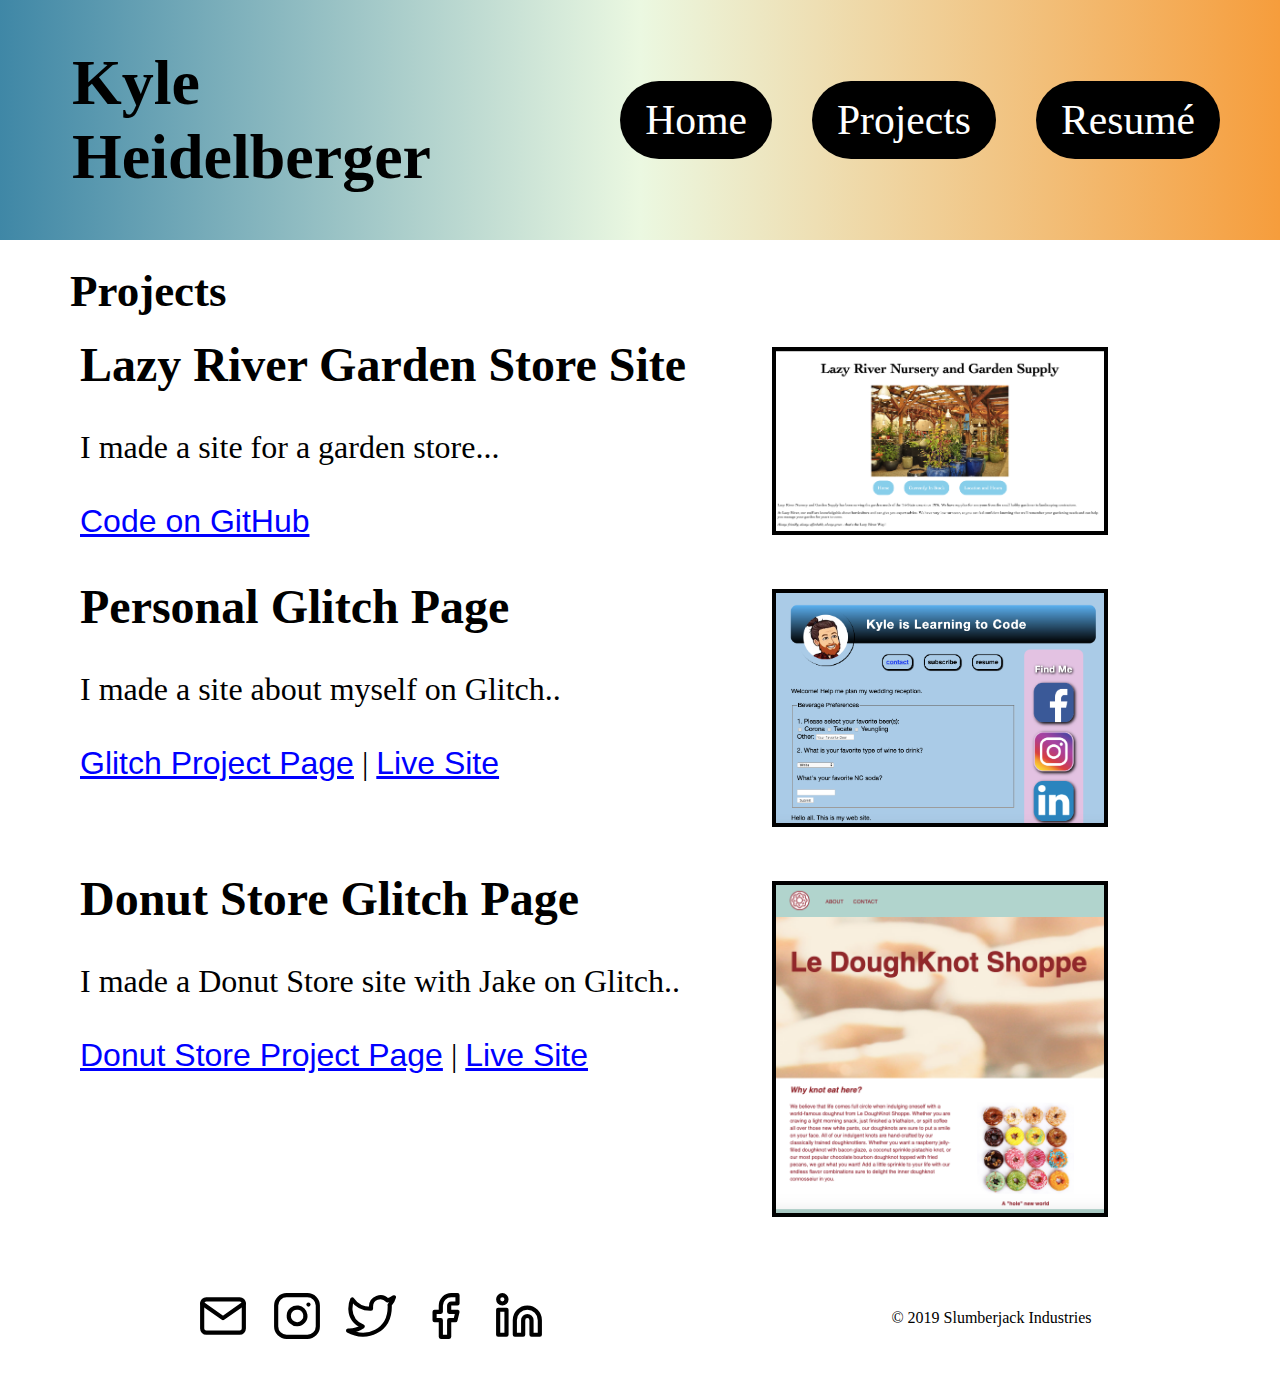
==== commit 8831bff4: "change social media icons to simplify and unify design interface" ====
--- a/projects.html
+++ b/projects.html
@@ -51,11 +51,11 @@
     </main>
     <footer class="footer">
         <div class="social-media">
-            <a href="mailto:kyle.heidelberger@gmail.com" target="_blank"><img src="images/icons8-secured-letter-100.png" class="email"></a>
-            <a href="https://www.instagram.com/kyletheslumberjack/" target="_blank"><img src="images/IG_Glyph_Fill.png" class="instagram"></a>
-            <a href="https://twitter.com/kieale" target="_blank"><img src="images/Twitter_Social_Icon_Rounded_Square_Color.png" class="twitter"></a>
-            <a href="https://www.facebook.com/kyle.heidelberger" target="_blank"><img src="images/f_logo_RGB-Blue_72.png" class="facebook"></a>
-            <a href ="www.linkedin.com/in/kyle-heidelberger" target="_blank"><img src="images/In-Blue-72.png" class="linkedIn"></a>    
+                <a href="mailto:kyle.heidelberger@gmail.com" target="_blank"><img src="images/mail.svg" class="email"></a>
+                <a href="https://www.instagram.com/kyletheslumberjack/" target="_blank"><img src="images/instagram.svg" class="instagram"></a>
+                <a href="https://twitter.com/kieale" target="_blank"><img src="images/twitter.svg" class="twitter"></a>
+                <a href="https://www.facebook.com/kyle.heidelberger" target="_blank"><img src="images/facebook.svg" class="facebook"></a>
+                <a href ="https://www.linkedin.com/in/kyle-heidelberger" target="_blank"><img src="images/linkedin.svg" class="linkedIn"></a>    
         </div>
         <p>&copy; 2019 Slumberjack Industries</p>
     </footer>
